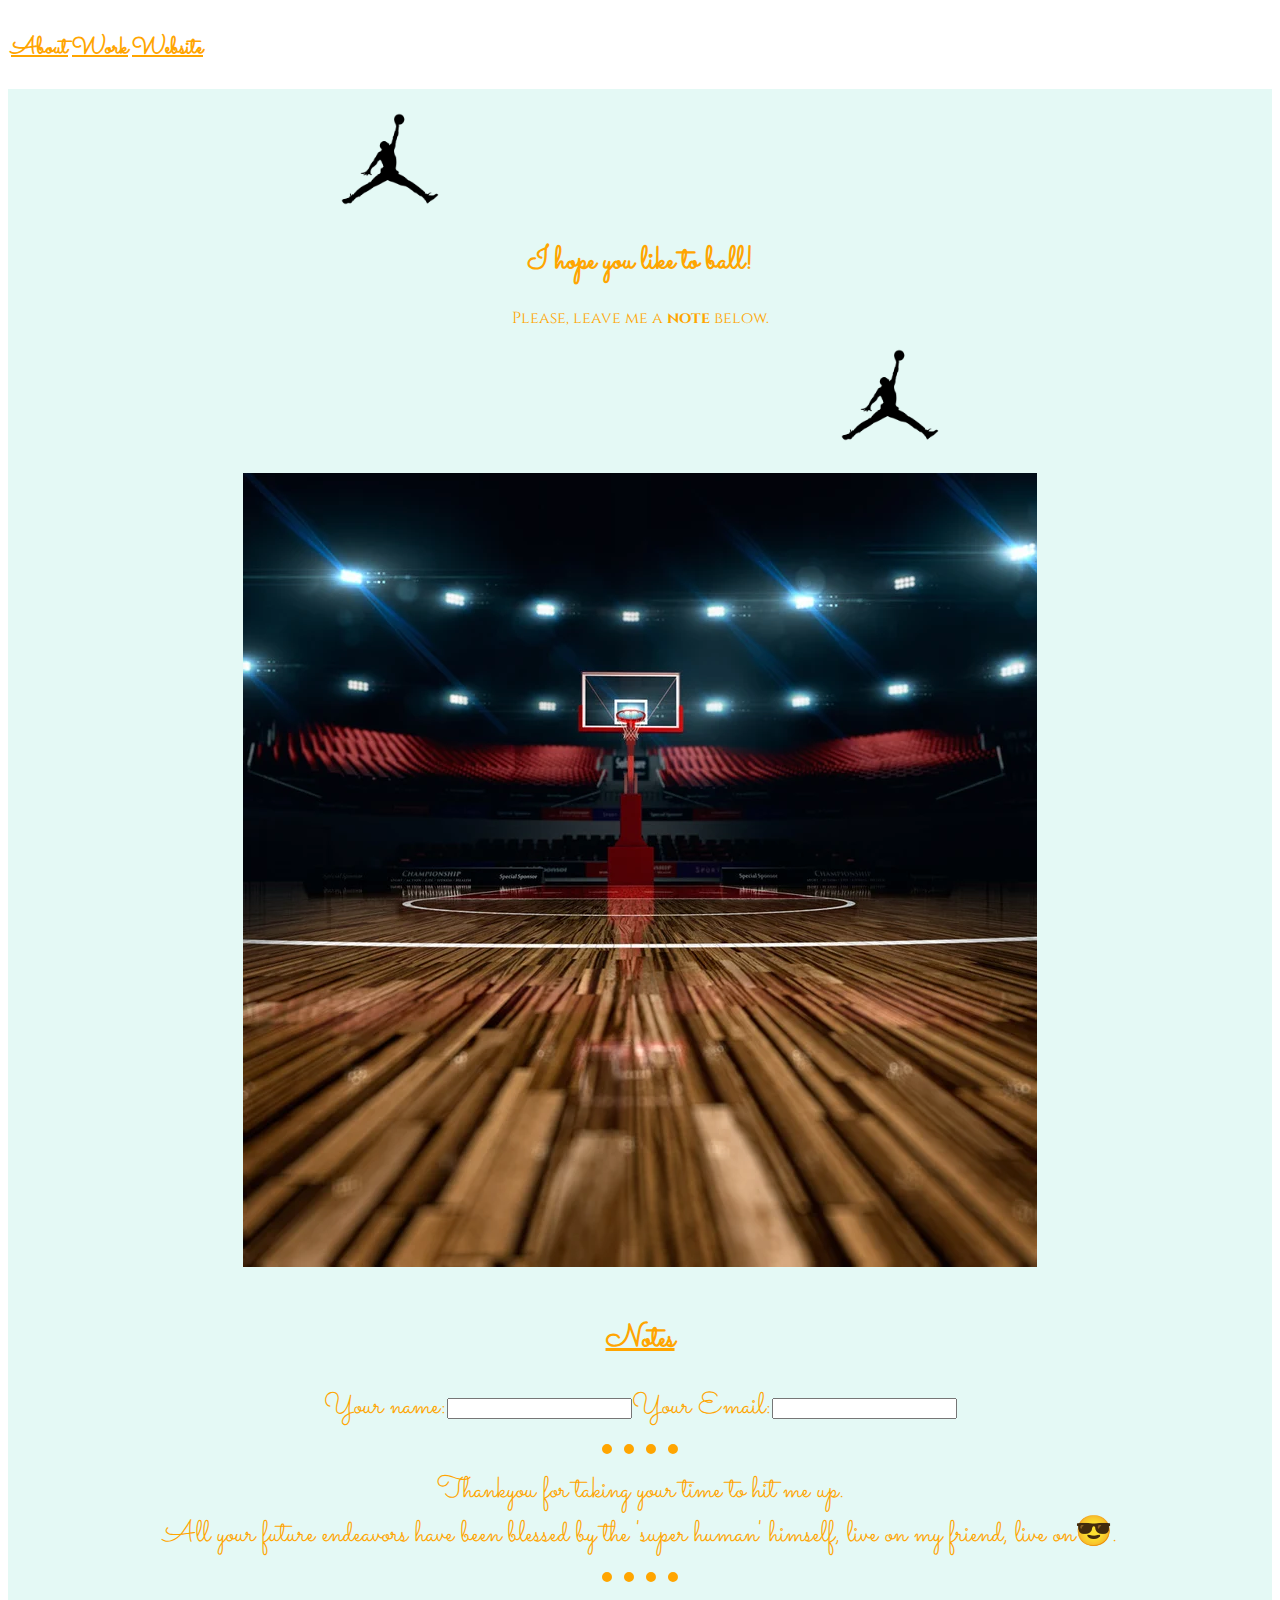
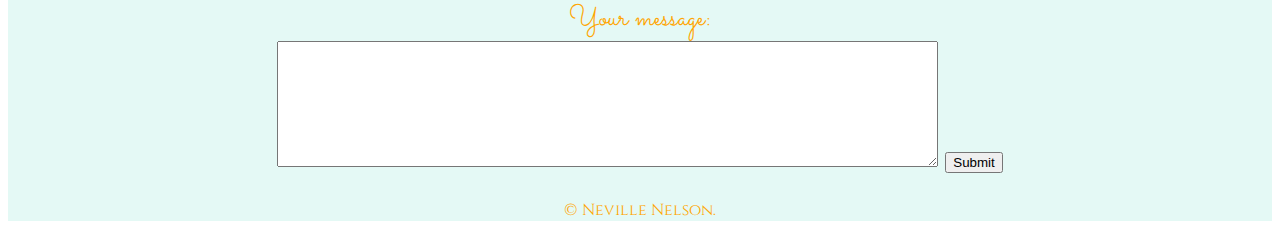
==== notes.html @ 7154569f "upload intial files" ====
<!DOCTYPE html>
<html lang="en" dir="ltr">

<head>
  <meta charset="utf-8">
  <title>Notes</title>
  <link rel="stylesheet" href="css/styles.css">
  <link rel="icon" href="favicon.ico">
  <link rel="preconnect" href="https://fonts.googleapis.com">
  <link rel="preconnect" href="https://fonts.gstatic.com" crossorigin>
  <link href="https://fonts.googleapis.com/css2?family=Cinzel&display=swap" rel="stylesheet">
  <link rel="preconnect" href="https://fonts.googleapis.com">
  <link rel="preconnect" href="https://fonts.gstatic.com" crossorigin>
  <link href="https://fonts.googleapis.com/css2?family=Cinzel&family=Inspiration&display=swap" rel="stylesheet">
  <link rel="preconnect" href="https://fonts.googleapis.com">
  <link rel="preconnect" href="https://fonts.gstatic.com" crossorigin>
  <link href="https://fonts.googleapis.com/css2?family=Cinzel&family=Inspiration&family=Sacramento&display=swap" rel="stylesheet">


</head>

<body>
  <table>
    <tr>
      <td><a href="about.html">
          <h2>About</h2>
        </a></td>
      <td><a href="work.html">
          <h2>Work</h2>
        </a></td>
      <td><a href="index.html">
          <h2>Website</h2>
        </a></td>
    </tr>

  </table>
  <div class="Top-container">
    <img class="left-jumpman" src="images/jumpman.png" alt="jumpman-img">
    <h1>I hope you like to ball!</h1>
    <p>Please, leave me a <strong>note</strong> below.</p>
    <img class="right-jumpman" src="images/jumpman.png" alt="jumpman-img">
  </div>

  <div class="Middle-container">
    <img class="court" src="images/court.png" alt="court-img">

    <h1><u>Notes</u></h1>
    <form class=pstyle action="mailto:nevnelson23@gmail.com" method="post" enctype="text/plain">
      <table>
        <tr>
          <label>Your name:</label>
          <input type="Your name" name="YourName" value="">
        </tr>
        <tr>
          <label>Your Email:</label>
          <input type="email" name="email" value="">
        </tr>
      </table>
      <hr>
      <label>Thankyou for taking your time to hit me up.</label><br />
      <label>All your future endeavors have been blessed by the 'super human' himself, live on my friend, live on😎.</label><br>
      <hr>
      <label>Your message:</label><br>
      <textarea name="Your message" rows="8" cols="80"></textarea>
      <input type="submit" name="">
    </form>

    <p>© Neville Nelson.</p>
  </div>





</body>

</html>
---- css/styles.css ----
body {
  text-align: center;
  font-family: 'Sacramento', cursive;
}
hr {
  border-style: none;
  border-top-style: dotted;
  border-color: orange;
  border-width: 10px;
  width: 6%;
}
h1 {
  color: ORANGE;
  font-family: 'Sacramento', cursive;

}

h2 {
  color: orange;
  text-decoration: underline;
}

h3 {
  color: Orange;
  font-family: 'Inspiration', cursive;
  text-decoration: underline;
  text-decoration: underline;
}

div {
  background-color: #E4F9F5;
}

p {
  color: orange;
  font-family: 'Cinzel', serif;
}

.Top-container {
  background-color: #E4F9F5;
  margin: 0px;
  padding-top: 20px;
  position: relative;

}

.Middle-container {
  background-color: #E4F9F5;
  margin: 0px;
}

.Bottom-container {
  margin: 0px;
}

.basketball {
  position: absolute;
  height: 100px;
  width: 100px;
}

.right-jumpman {
  position: relative;
  height: 100px;
  width: 100px;
  margin-left: 500px;
}

.left-jumpman {
  height: 100px;
  width: 100px;
  margin-right: 500px;
  bottom: 50px;
}

.court {
  margin: auto;
  padding: 20px;
}
.pstyle {
  color: orange;
  font-family: 'Sacramento', cursive;
  font-size: 30px;
}
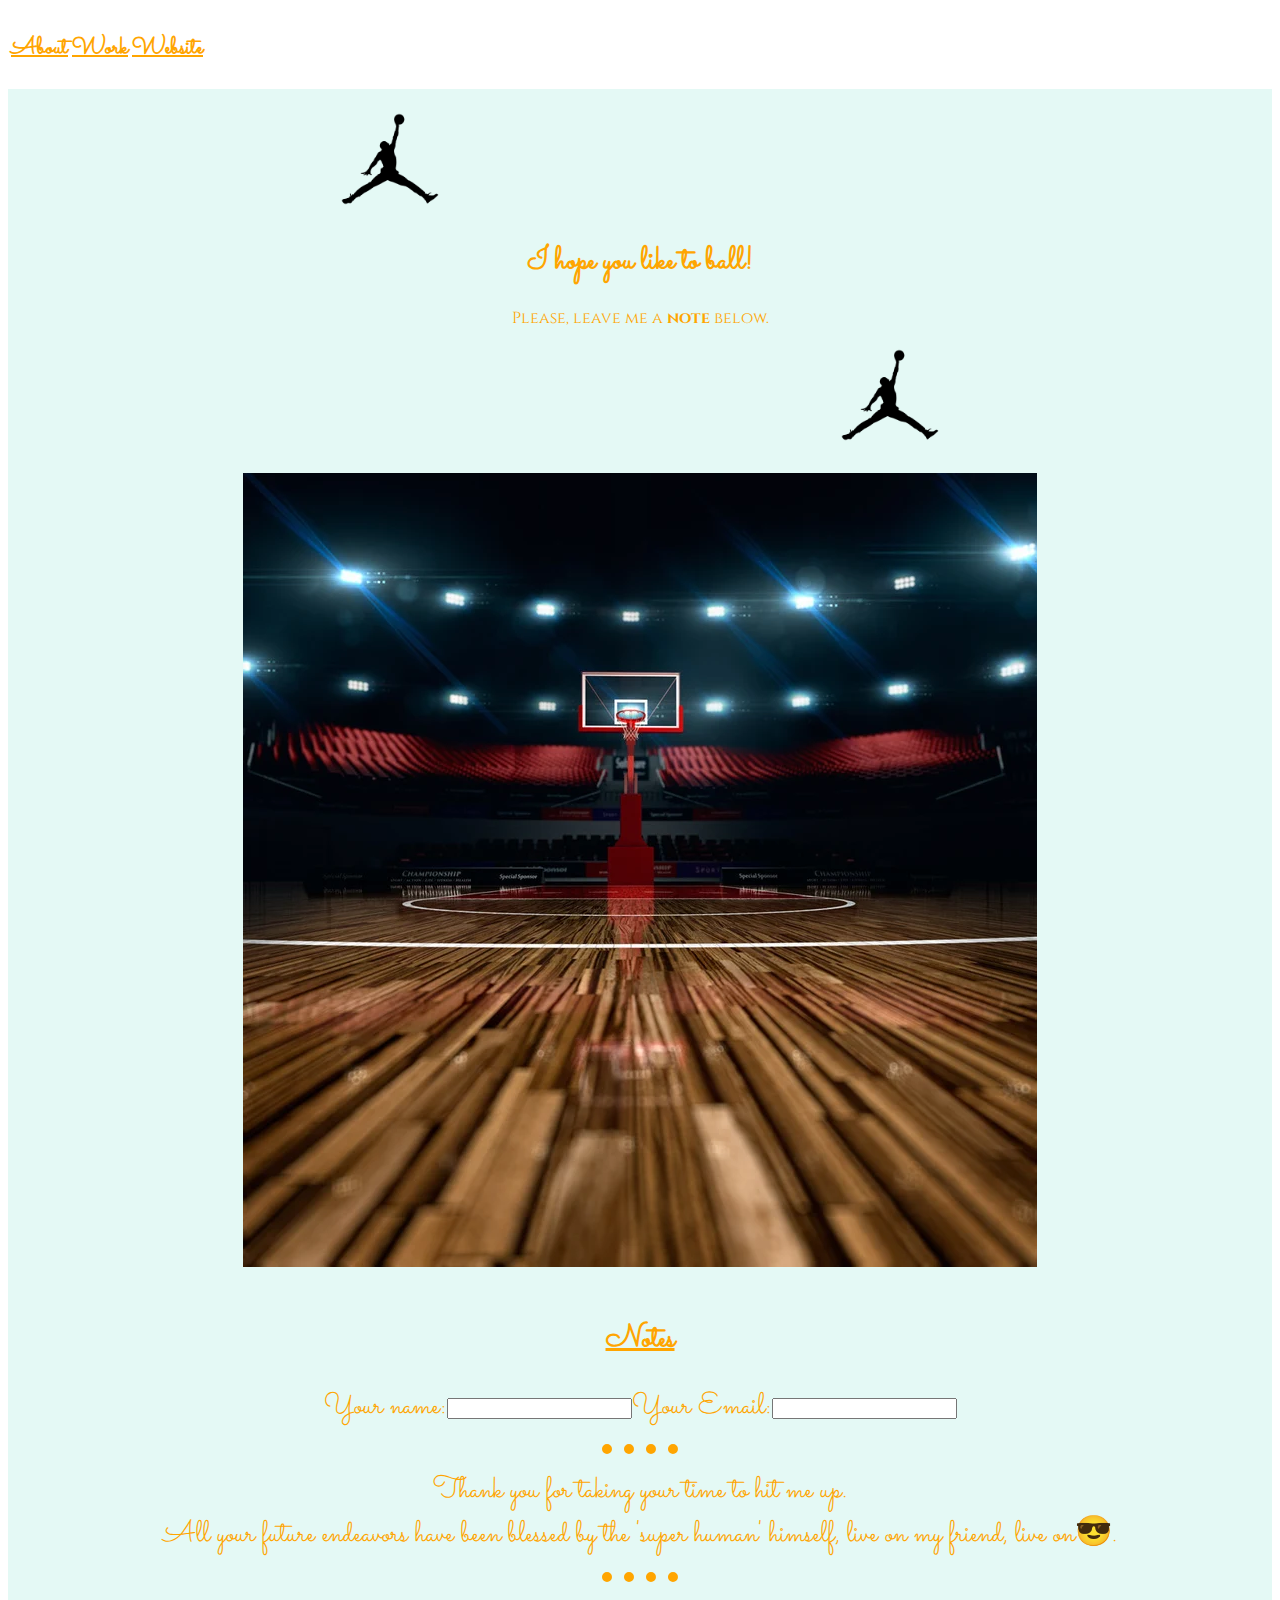
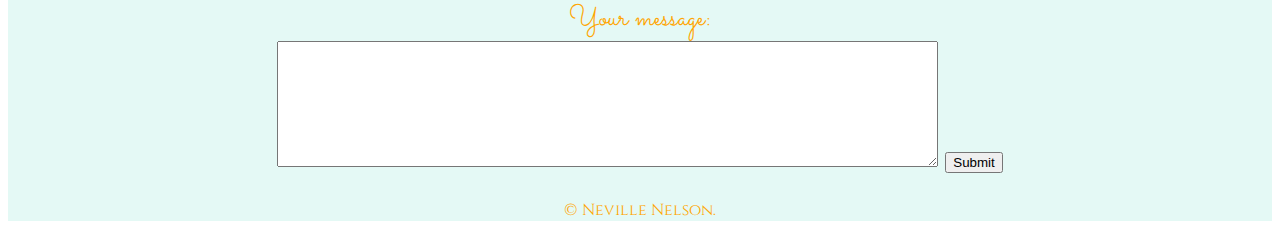
==== commit c6d33ac4: "thank you seperated" ====
--- a/notes.html
+++ b/notes.html
@@ -57,7 +57,7 @@
         </tr>
       </table>
       <hr>
-      <label>Thankyou for taking your time to hit me up.</label><br />
+      <label>Thank you for taking your time to hit me up.</label><br />
       <label>All your future endeavors have been blessed by the 'super human' himself, live on my friend, live on😎.</label><br>
       <hr>
       <label>Your message:</label><br>
